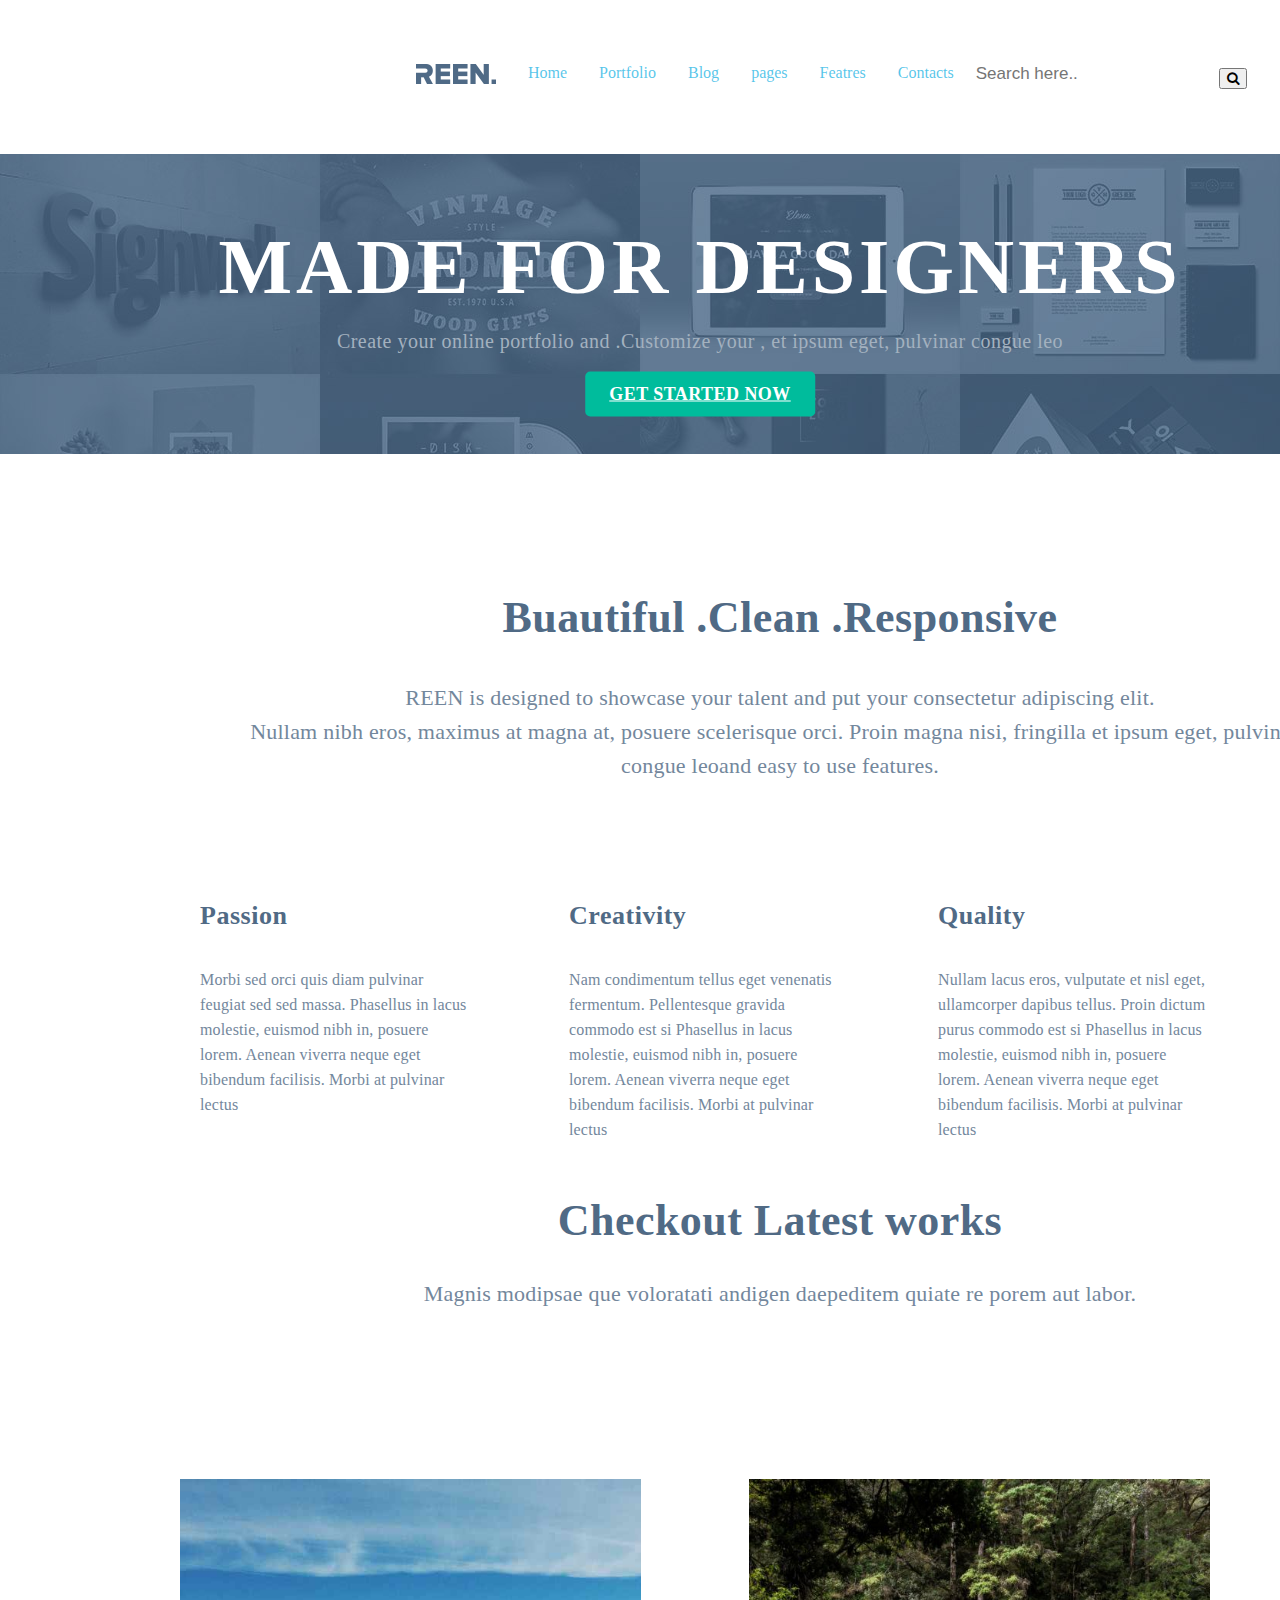
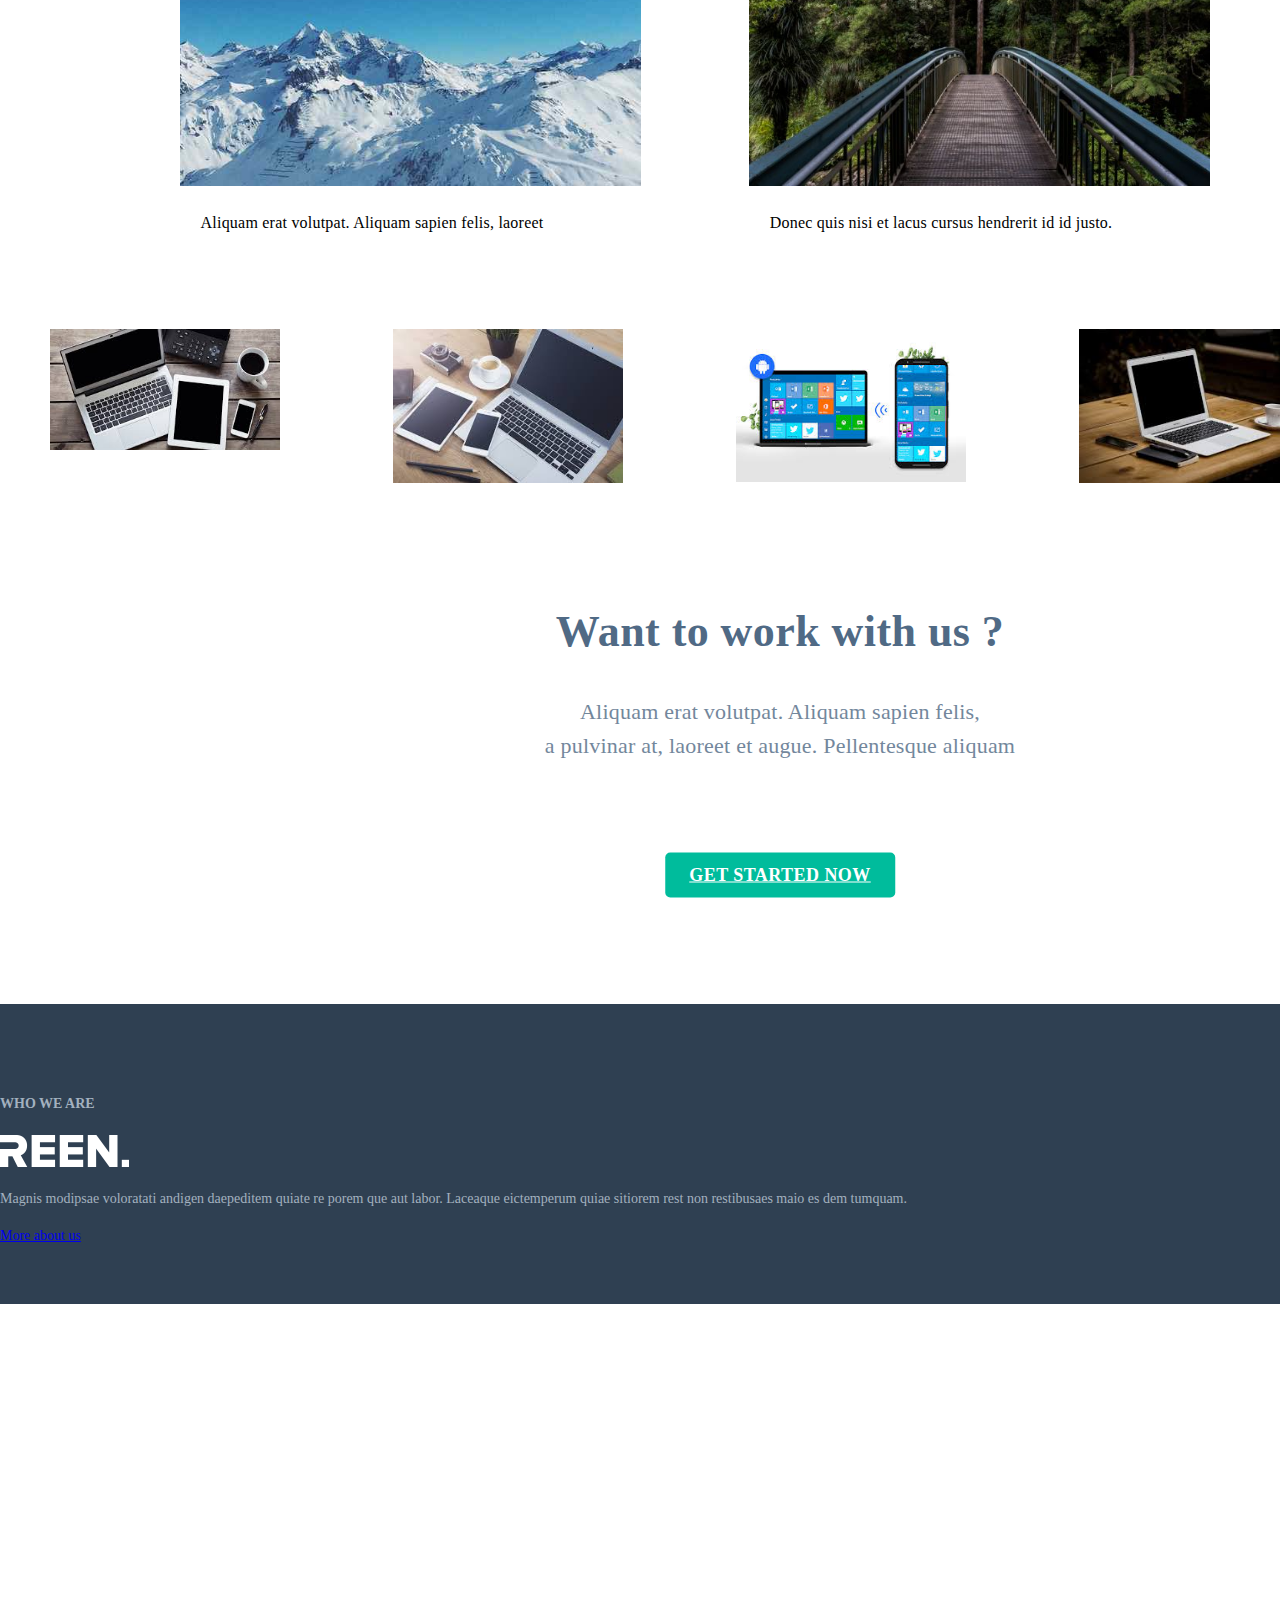
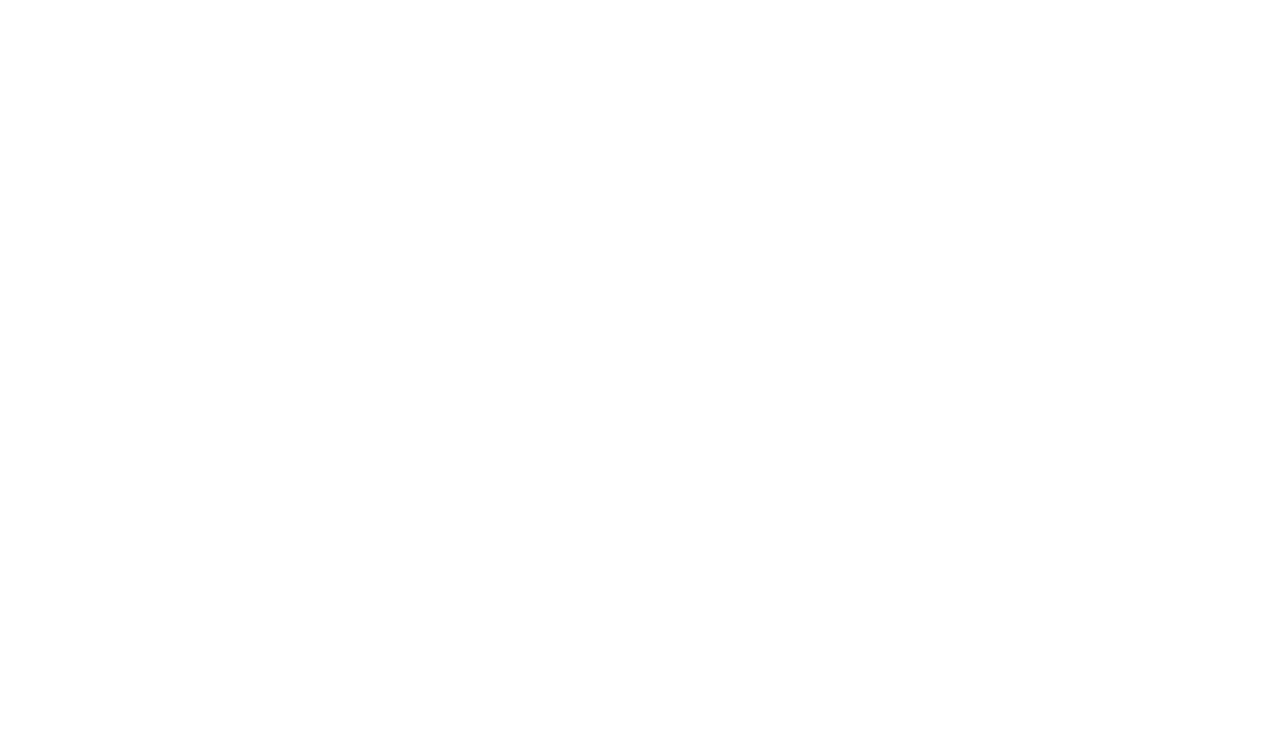
==== index.html @ 6cadb670 "first commit" ====
<!DOCTYPE html>
<html>

<head>
    <meta name="viewport" content="width=device-width, initial-scale=1">
    <link rel="stylesheet" href="assets/css/main.css">
    <link rel="stylesheet" href="https://cdnjs.cloudflare.com/ajax/libs/font-awesome/4.7.0/css/font-awesome.min.css">
</head>

<body>

    <header>

        <div class="container">

            <ul>
                <li>
                    <a class="navbar-brand" href="index.html"><img src="assets/images/logo.png" class="logo" alt=""></a>
                </li>
                <li><a class="active" href="#home">Home</a></li>
                <li><a href="#news">Portfolio </a></li>
                <li>
                    <a href="#contact">Blog</a>
                </li>
                <li>
                    <a href="#about">pages</a>
                </li>
                <li>
                    <a href="#about">Featres</a>
                </li>
                <li>
                    <a href="#about">Contacts</a>
                </li>
                <li><input type="text" placeholder="Search here.."></li>
                <br>
                <li><button type="submit"><i class="fa fa-search"></i></button></li>

            </ul>
        </div>

    </header>

    <main>
        <section id="hero">
            <div class="item" style="background-image: url(assets/images/art/slider01.jpg);">


                <h1>Made for Designers</h1>
                <p>Create your online portfolio and .Customize your , et ipsum eget, pulvinar congue leo</p>
                <div class="btn"><a href="#">Get started now</a></div>
            </div>

            </div>

        </section>

        <section id="who-we-are">
            <div>
                <div class="beautiful">


                    <h2>Buautiful .Clean .Responsive</h2>
                    <p>REEN is designed to showcase your talent and put your consectetur adipiscing elit.<br> Nullam nibh eros, maximus at magna at, posuere scelerisque orci. Proin magna nisi, fringilla et ipsum eget, pulvinar ,
                        <br>congue leoand easy to use features. </p>

                </div>

                <div class="passion">


                    <h4>Passion</h4>
                    <p>Morbi sed orci quis diam pulvinar feugiat sed sed massa. Phasellus in lacus molestie, euismod nibh in, posuere lorem. Aenean viverra neque eget bibendum facilisis. Morbi at pulvinar lectus</p>

                </div>

                <div class="creativity">


                    <h4>Creativity</h4>
                    <p>Nam condimentum tellus eget venenatis fermentum. Pellentesque gravida commodo est si Phasellus in lacus molestie, euismod nibh in, posuere lorem. Aenean viverra neque eget bibendum facilisis. Morbi at pulvinar lectus</p>

                </div>


                <div class="quality">


                    <h4>Quality</h4>
                    <p>Nullam lacus eros, vulputate et nisl eget, ullamcorper dapibus tellus. Proin dictum purus commodo est si Phasellus in lacus molestie, euismod nibh in, posuere lorem. Aenean viverra neque eget bibendum facilisis. Morbi at pulvinar lectus</p>
                    <div class="btn"><a href="#">Get started now</a></div>
                </div>
            </div>

        </section>

        <section id="latest-works">
            <div class="background">
                <div class="checkout">


                    <h1>Checkout Latest works </h1>
                    <p>Magnis modipsae que voloratati andigen daepeditem quiate re porem aut labor. </p>

                </div>

                <div class="row">
                    <div class="column">
                        <img src="assets/images/art/img_snow.jpg" alt="Snow" style="width:120%">
                        <p>
                            Aliquam erat volutpat. Aliquam sapien felis, laoreet

                        </p>
                    </div>
                    <div class="column">
                        <img src="assets/images/art/img_forest.jpg" alt="Forest" style="width:120%">
                        <p>
                            Donec quis nisi et lacus cursus hendrerit id id justo.

                        </p>
                    </div>

                </div>

                <br>
                <br>
                <br>
                <br>

                <br>
                <br>
                <br>
                <br>
                <br>
                <br>
                <br>
                <br>

                <br>
                <br>
                <br>
                <br>
                <br>
                <br>
                <br>
                <br>

                <br>
                <br>
                <br>
                <br>

                <div class="row02">
                    <div class="column02">
                        <img src="assets/images/art/mobile01.jpg" alt="Snow" style="width:80%">

                    </div>
                    <div class="column02">
                        <img src="assets/images/art/mobile02.jpg" alt="Forest" style="width:80%">

                    </div>
                    <div class="column02">
                        <img src="assets/images/art/mobile003.jpg" alt="Forest" style="width:80%">

                    </div>
                    <div class="column02">
                        <img src="assets/images/art/mobile004.jpg" alt="Forest" style="width:80%">

                    </div>

                </div>









            </div>



        </section>
        <br>
        <br>
        <br>
        <br>

        <br>
        <br>
        <br>
        <section id="want-to-work">
            <div>
                <div>
                    <div class="want">


                        <h2>Want to work with us ?</h2>
                        <p>Aliquam erat volutpat. Aliquam sapien felis,
                            <br>a pulvinar at, laoreet et augue. Pellentesque aliquam
                        </p>

                        <div class="btn"><a href="#">Get started now</a></div>


                    </div>

                </div>
            </div>


        </section>

    </main>
    <br>
    <br>
    <br>
    <br>
    <br>
    <br>
    <br>
    <div class="footcolor">
        <footer class="dark-bg">
            <div class="container inner">
                <div class="row">
                    <div class="inner">
                        <h4>Who we are</h4>
                        <a href="index.html"><img class="logo img-intext" src="assets/images/logofoot.png" alt="www"></a>
                        <p>Magnis modipsae voloratati andigen daepeditem quiate re porem que aut labor. Laceaque eictemperum quiae sitiorem rest non restibusaes maio es dem tumquam.</p><a href="about.html" class="txt-btn">More about us</a>
                    </div>





                </div>

            </div>


        </footer>

    </div>

</body>

</html>
---- assets/css/main.css ----
body {
        margin: 0;
        width: 1920px;
        height: 3905px;
        background-color: #ffffff;
        background-color: #ffffff;
    }
    /* .background {
        width: 1400px;
        height: 300px;
        background-color: #f2f5f7;
        background-color: #f2f5f7;
    } */
    
    ul {
        list-style-type: none;
        margin: 50px 0 0 400px;
        padding: 0;
        overflow: hidden;
        background-color: white;
        position: fixed;
        top: 0;
        width: 100%;
        position: -webkit-sticky;
        /* Safari */
        position: sticky;
        top: 0;
        /* color: rgba(7, 172, 223, 0.698); */
    }
    
    li {
        float: left;
    }
    
    li a {
        display: block;
        color: rgba(7, 172, 223, 0.698);
        text-align: center;
        padding: 14px 16px;
        text-decoration: none;
    }
    
    li a:hover:not(.active) {
        background-color: #111;
    }
    /* .active {
    background-color: #4CAF50;
} */
    
    li input[type=text] {
        float: right;
        padding: 6px;
        margin-top: 8px;
        margin-right: 16px;
        border: none;
        font-size: 17px;
    }
    
    #hero h1 {
        font-size: 78px;
        line-height: 110%;
        font-weight: 900;
        letter-spacing: .05em;
        text-transform: uppercase;
        margin-bottom: 0;
        -webkit-transition: font 200ms ease-out;
        -moz-transition: font 200ms ease-out;
        -o-transition: font 200ms ease-out;
        transition: font 200ms ease-out
    }
    /* Style for "Made for D" */
    
    .item {
        width: 1400px;
        height: 300px;
        color: #a3b1bf;
        font-family: "Source Sans Pro";
        font-size: 20px;
        font-weight: 400;
        position: relative;
    }
    /* Text style for "Made for D" */
    
    .item h1 {
        color: #ffffff;
        font-family: "Lato - Black";
        font-size: 58px;
        font-weight: 700;
        letter-spacing: 4.68px;
        line-height: 88px;
        text-transform: uppercase;
        padding: 70px 0 0 0;
        text-align: center;
    }
    /* Text style for "Create you" */
    
    .item p {
        font-family: "Source Sans Pro";
        font-weight: 200;
        letter-spacing: 0.48px;
        line-height: 23px;
        text-align: center;
        padding: 0 0 70px 0;
        text-align: center;
    }
    
    .item .btn {
        position: absolute;
        top: 80%;
        left: 50%;
        transform: translate(-50%, -50%);
        -ms-transform: translate(-50%, -50%);
        background-color: #00bc9c;
        color: white;
        font-size: 16px;
        padding: 12px 24px;
        border: none;
        cursor: pointer;
        border-radius: 5px;
        text-align: center;
    }
    
    .btn a {
        width: 156px;
        height: 13px;
        color: #ffffff;
        font-family: "Source Sans Pro";
        font-size: 18px;
        font-weight: 700;
        text-transform: uppercase;
        /* Text style for "G, et star" */
        letter-spacing: 0.45px;
    }
    /* // Style for "Beautiful." */
    
    .beautiful {
        width: 1400px;
        height: 300px;
        color: #73879c;
        font-family: "Source Sans Pro";
        font-size: 22px;
        font-weight: 400;
        padding: 100px 0 10px 80px;
        text-justify: auto;
        text-align: center;
    }
    /* // Text style for "Beautiful." */
    
    .beautiful h2 {
        color: #506a85;
        font-family: Lato;
        font-size: 44px;
        font-weight: 700;
        letter-spacing: 0.44px;
        line-height: 54px;
    }
    /* // Text style for "REEN is a" */
    
    .beautiful p {
        font-family: "Source Sans Pro";
        font-weight: 400;
        letter-spacing: 0.22px;
        line-height: 34px;
    }
    
    .passion {
        width: 269px;
        height: 168px;
        color: #73879c;
        font-family: "Source Sans Pro";
        font-size: 16px;
        font-weight: 400;
        padding-left: 200px;
        float: left;
    }
    
    .passion h4 {
        color: #506a85;
        font-family: Lato;
        font-size: 26px;
        font-weight: 700;
        letter-spacing: 0.52px;
        line-height: 34px;
    }
    
    .passion p {
        font-family: "Source Sans Pro";
        font-weight: 400;
        letter-spacing: 0.16px;
        line-height: 25px;
    }
    
    .creativity {
        width: 269px;
        height: 168px;
        color: #73879c;
        font-family: "Source Sans Pro";
        font-size: 16px;
        font-weight: 400;
        float: left;
        padding-left: 100px;
    }
    
    .creativity h4 {
        color: #506a85;
        font-family: Lato;
        font-size: 26px;
        font-weight: 700;
        letter-spacing: 0.52px;
        line-height: 34px;
    }
    
    .creativity p {
        font-family: "Source Sans Pro";
        font-weight: 400;
        letter-spacing: 0.16px;
        line-height: 25px;
    }
    
    .quality {
        width: 269px;
        height: 169px;
        color: #73879c;
        font-family: "Source Sans Pro";
        font-size: 16px;
        font-weight: 400;
        float: left;
        padding-left: 100px;
    }
    
    .quality h4 {
        color: #506a85;
        font-family: Lato;
        font-size: 26px;
        font-weight: 700;
        letter-spacing: 0.52px;
        line-height: 34px;
    }
    
    .quality p {
        font-family: "Source Sans Pro";
        font-weight: 400;
        letter-spacing: 0.16px;
        line-height: 25px;
    }
    
    .checkout {
        width: 1400px;
        height: 300px;
        color: #73879c;
        font-family: "Source Sans Pro";
        font-size: 22px;
        font-weight: 400;
        padding: 300px 0 10px 80px;
        text-justify: auto;
        text-align: center;
    }
    
    .checkout h1 {
        color: #506a85;
        font-family: Lato;
        font-size: 44px;
        font-weight: 700;
        letter-spacing: 0.44px;
        line-height: 54px;
    }
    
    .checkout p {
        font-family: "Source Sans Pro";
        font-weight: 400;
        letter-spacing: 0.22px;
        line-height: 34px;
    }
    /* * {
        box-sizing: border-box;
    } */
    
    .column {
        float: left;
        width: 20%;
        padding: 5px 5px 5px 180px;
    }
    /* Clearfix (clear floats) */
    
    .column p {
        text-align: center;
        font-family: "Source Sans Pro";
        font-weight: 400;
        letter-spacing: 0.22px;
        line-height: 34px;
    }
    
    .row::after {
        content: "";
        clear: both;
        display: inline-block;
    }
    
    .column02 {
        float: left;
        width: 15%;
        padding: 5px 5px 5px 50px;
    }
    
    .row02::after {
        content: "";
        clear: both;
        display: inline-block;
    }
    
    .want {
        width: 1400px;
        height: 300px;
        color: #73879c;
        font-family: "Source Sans Pro";
        font-size: 22px;
        font-weight: 400;
        padding: 100px 0 10px 80px;
        text-justify: auto;
        text-align: center;
    }
    
    .want h2 {
        color: #506a85;
        font-family: Lato;
        font-size: 44px;
        font-weight: 700;
        letter-spacing: 0.44px;
        line-height: 54px;
    }
    
    .want p {
        font-family: "Source Sans Pro";
        font-weight: 400;
        letter-spacing: 0.22px;
        line-height: 34px;
    }
    
    .want .btn {
        position: relative;
        top: 30%;
        left: 50%;
        transform: translate(-50%, -50%);
        -ms-transform: translate(-50%, -50%);
        background-color: #00bc9c;
        color: white;
        font-size: 16px;
        padding: 12px 24px;
        border: none;
        cursor: pointer;
        border-radius: 5px;
        text-align: center;
        width: fit-content;
    }
    
    .btn a {
        width: 156px;
        height: 13px;
        color: #ffffff;
        font-family: "Source Sans Pro";
        font-size: 18px;
        font-weight: 700;
        text-transform: uppercase;
        /* Text style for "G, et star" */
        letter-spacing: 0.45px;
    }
    
    footer {
        font-size: 14px;
        line-height: 22px
    }
    
    footer.dark-bg {
        color: #a3b1bf
    }
    
    footer .inner {
        padding-top: 45px;
        padding-bottom: 35px
    }
    
    footer .container>.row {
        margin-left: -25px;
        margin-right: -25px
    }
    
    footer .row .inner {
        padding: 25px
    }
    
    footer .logo {
        height: auto;
        max-height: 100%
    }
    
    footer h4 {
        text-transform: uppercase;
        margin-bottom: 20px
    }
    
    footer p {
        margin-bottom: 15px
    }
    
    .footcolor {
        width: 1400px;
        height: 300px;
        background-color: #2f4052;
        background-color: #2f4052;
    }
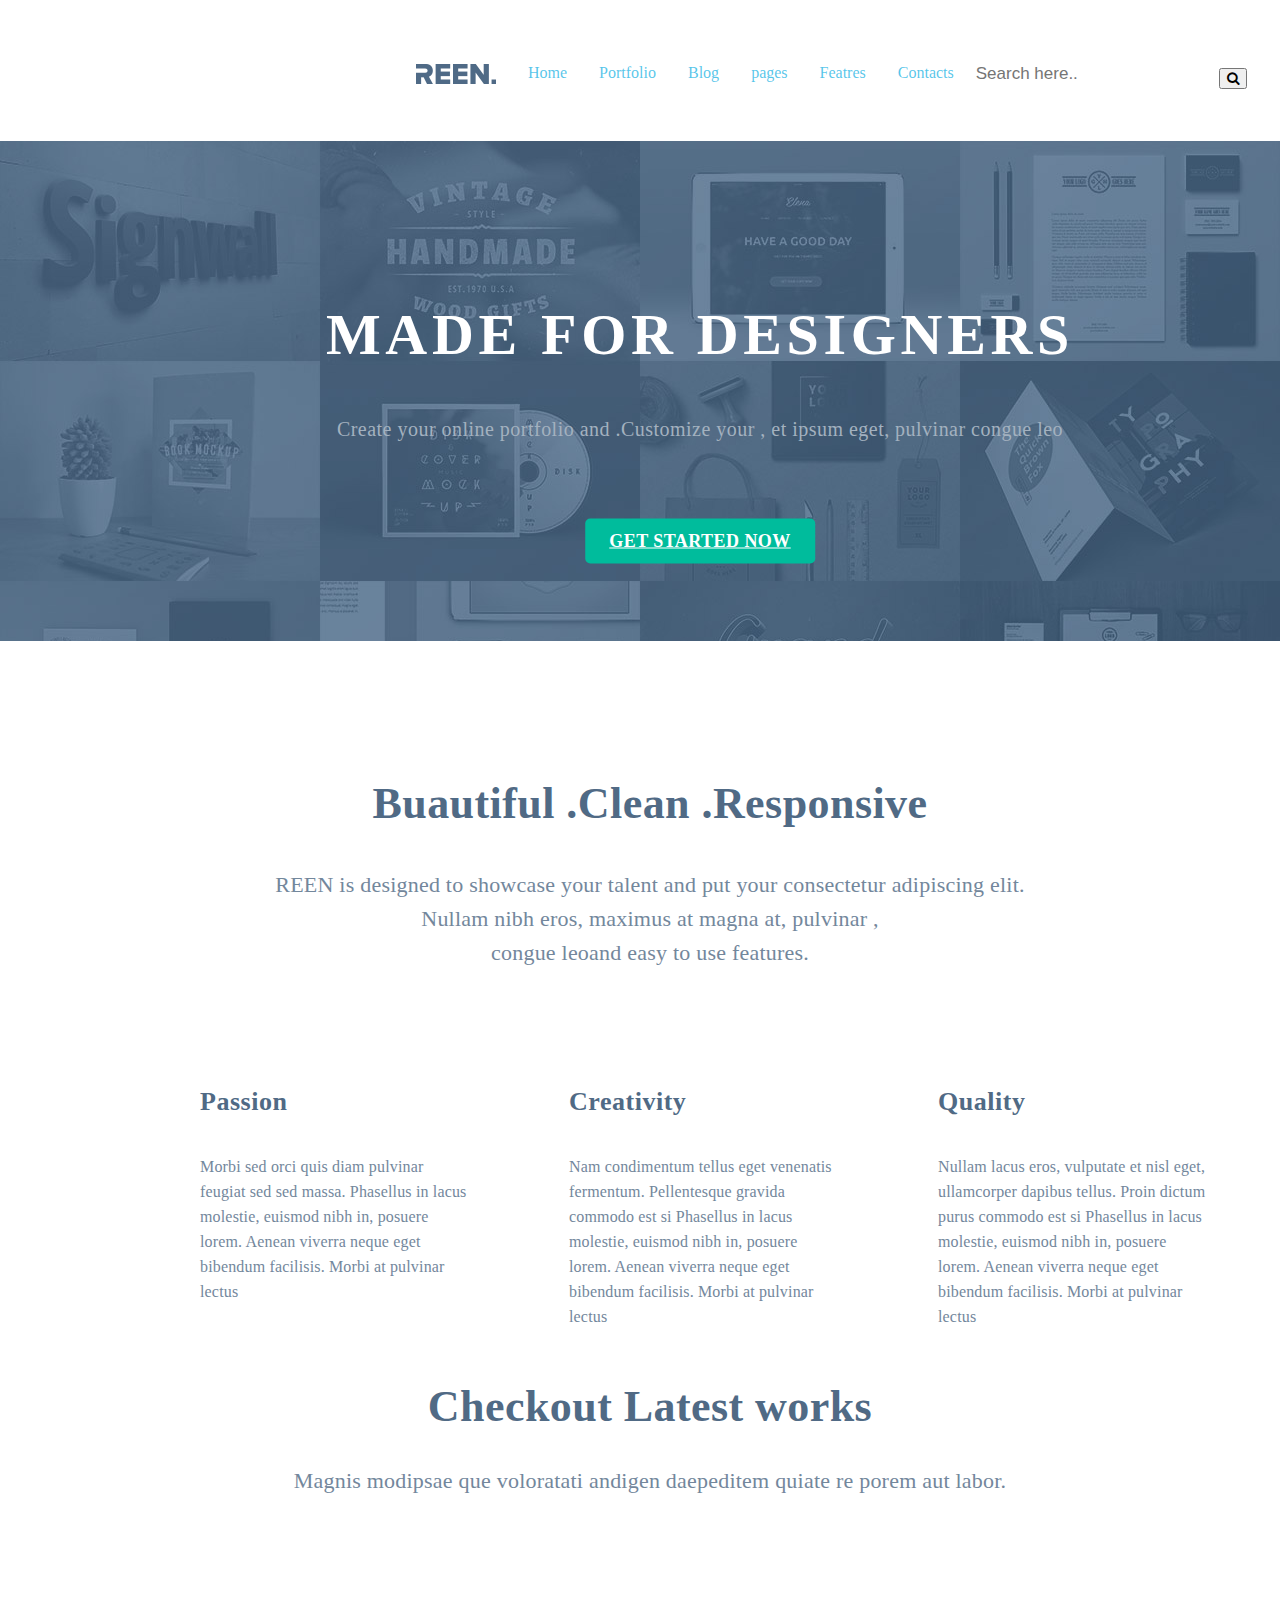
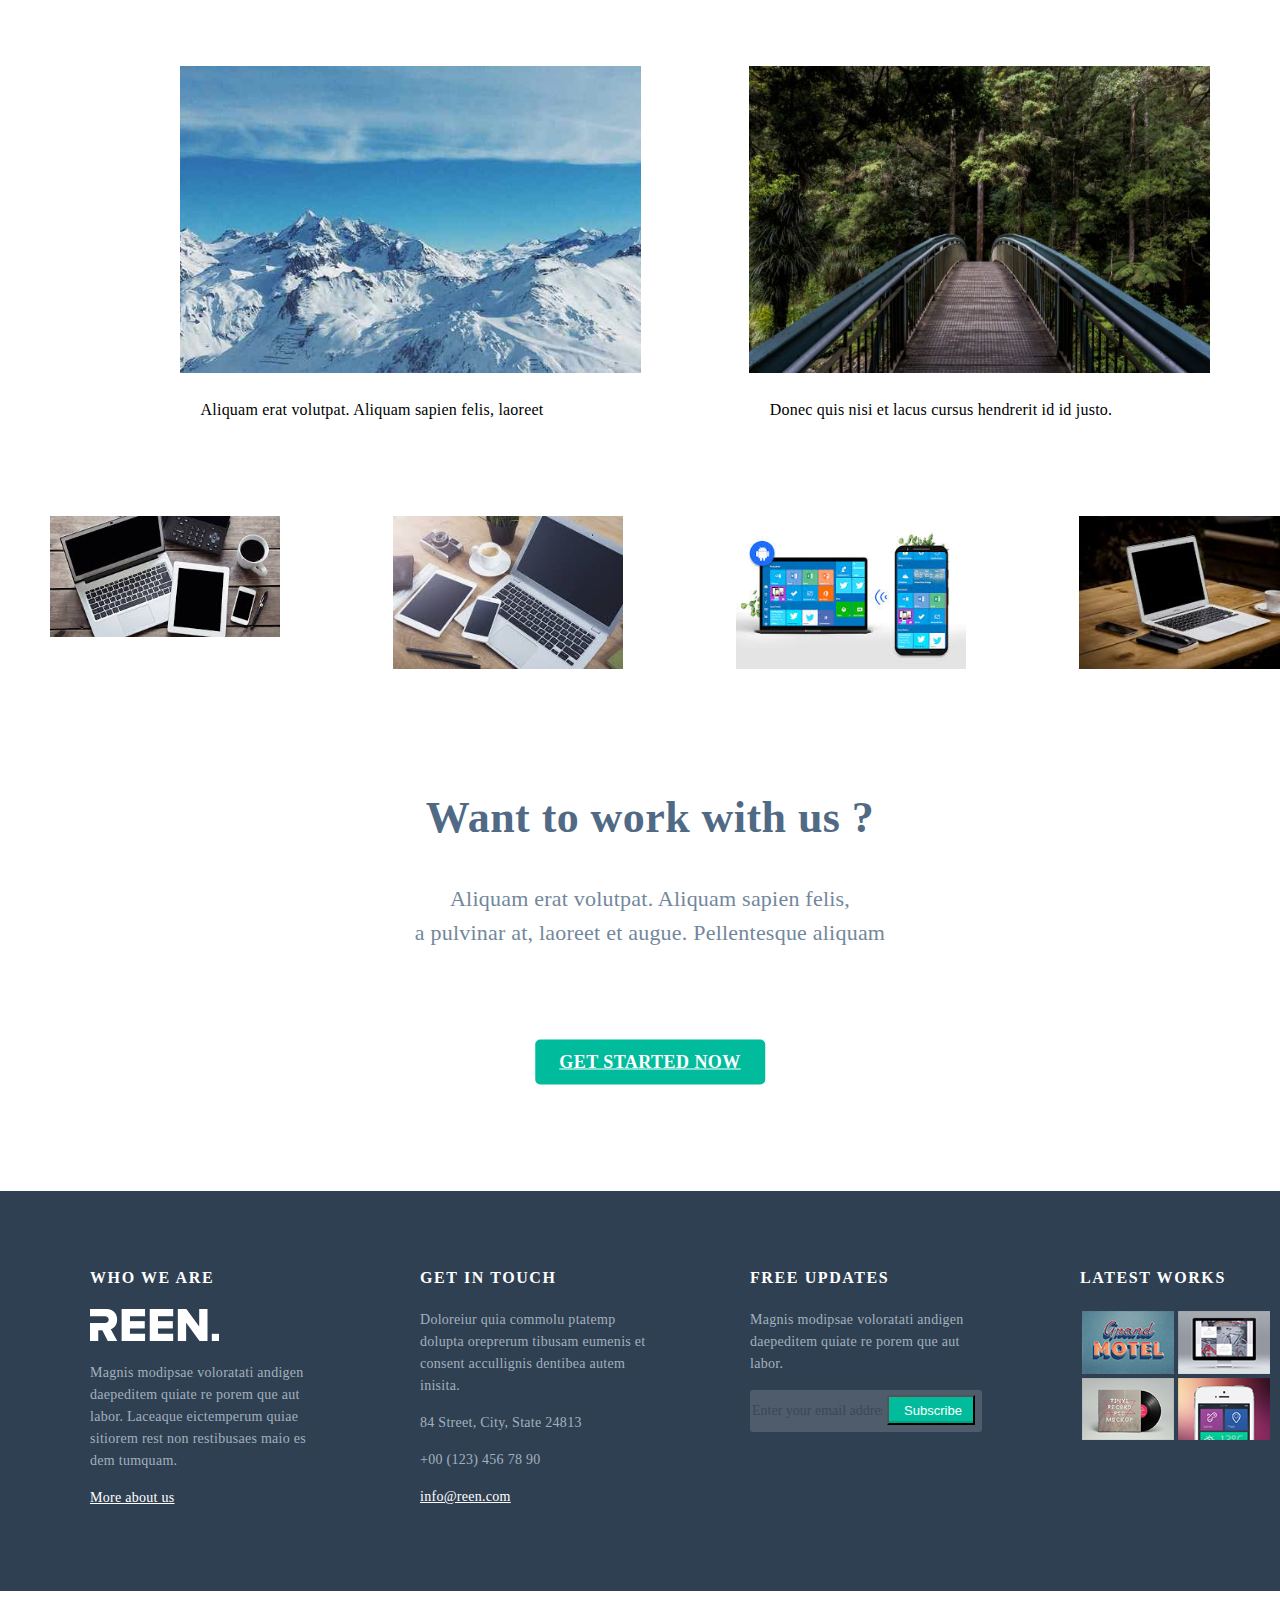
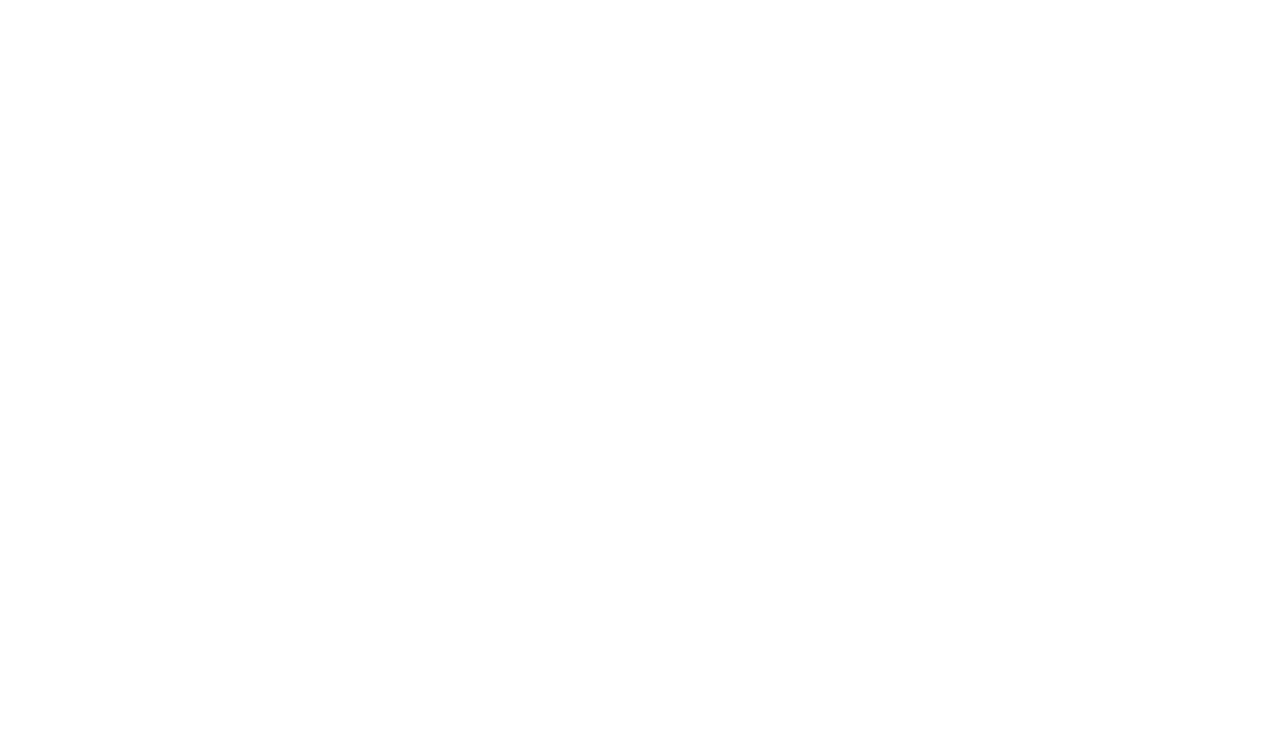
==== commit f2334043: "new things added" ====
--- a/index.html
+++ b/index.html
@@ -60,7 +60,7 @@
 
 
                     <h2>Buautiful .Clean .Responsive</h2>
-                    <p>REEN is designed to showcase your talent and put your consectetur adipiscing elit.<br> Nullam nibh eros, maximus at magna at, posuere scelerisque orci. Proin magna nisi, fringilla et ipsum eget, pulvinar ,
+                    <p>REEN is designed to showcase your talent and put your consectetur adipiscing elit.<br> Nullam nibh eros, maximus at magna at, pulvinar ,
                         <br>congue leoand easy to use features. </p>
 
                 </div>
@@ -87,7 +87,7 @@
 
                     <h4>Quality</h4>
                     <p>Nullam lacus eros, vulputate et nisl eget, ullamcorper dapibus tellus. Proin dictum purus commodo est si Phasellus in lacus molestie, euismod nibh in, posuere lorem. Aenean viverra neque eget bibendum facilisis. Morbi at pulvinar lectus</p>
-                    <div class="btn"><a href="#">Get started now</a></div>
+
                 </div>
             </div>
 
@@ -227,10 +227,61 @@
                     <div class="inner">
                         <h4>Who we are</h4>
                         <a href="index.html"><img class="logo img-intext" src="assets/images/logofoot.png" alt="www"></a>
-                        <p>Magnis modipsae voloratati andigen daepeditem quiate re porem que aut labor. Laceaque eictemperum quiae sitiorem rest non restibusaes maio es dem tumquam.</p><a href="about.html" class="txt-btn">More about us</a>
-                    </div>
-
-
+                        <p>Magnis modipsae voloratati andigen daepeditem quiate re porem que aut labor. Laceaque eictemperum quiae sitiorem rest non restibusaes maio es dem tumquam.</p>
+                        <a href="about.html">More about us</a>
+                    </div>
+
+                    <div class="inner">
+                        <h4>Get In Touch</h4>
+                        <p>Doloreiur quia commolu ptatemp dolupta oreprerum tibusam eumenis et consent accullignis dentibea autem inisita.</p>
+
+                        <p> 84 Street, City, State 24813</p>
+
+                        <p>+00 (123) 456 78 90</p>
+
+                        <a href="#"> info@reen.com</a>
+
+                        <!-- <ul class="contacts ">
+                            <li> 84 Street, City, State 24813</li>
+                            <li> +00 (123) 456 78 90</li>
+                            <li><a href="# "><i></i> info@reen.com</a></li>
+                        </ul> -->
+                    </div>
+                    <div class="inner">
+                        <h4>Free Updates</h4>
+
+                        <p>Magnis modipsae voloratati andigen daepeditem quiate re porem que aut labor. </p>
+                        <form id="newsletter" class="form-inline newsletter" role="form">
+                            <label class="sr-only" for="exampleInputEmail">Email address</label>
+                            <input type="email" class="form-control" id="exampleInputEmail" placeholder="Enter your email address">
+                            <button type="submit" class="btn btn-submit">Subscribe</button></form>
+
+                    </div>
+                    <div class="inner">
+                        <h4>Latest works</h4>
+                        <div class="thumbsgroup">
+                            <div class="thumb">
+
+                                <img src="assets/images/art/work02.png " alt=" ">
+
+                            </div>
+                            <div class="thumb">
+
+                                <img src="assets/images/art/work03.png " alt=" ">
+
+                            </div>
+                            <div class="thumb">
+
+                                <a href="portfolio-post.html "><img src="assets/images/art/work07.png " alt=" "></a>
+
+                            </div>
+                            <div class="thumb">
+
+                                <a href="portfolio-post.html "><img src="assets/images/art/work01.png " alt=" "></a>
+
+                            </div>
+                        </div>
+                    </div>
 
 
 
--- a/assets/css/main.css
+++ b/assets/css/main.css
@@ -55,8 +55,7 @@
         border: none;
         font-size: 17px;
     }
-    
-    #hero h1 {
+    /* #hero h1 {
         font-size: 78px;
         line-height: 110%;
         font-weight: 900;
@@ -66,13 +65,14 @@
         -webkit-transition: font 200ms ease-out;
         -moz-transition: font 200ms ease-out;
         -o-transition: font 200ms ease-out;
-        transition: font 200ms ease-out
-    }
+        transition: font 200ms ease-out;
+        padding-top: 100px;
+    } */
     /* Style for "Made for D" */
     
     .item {
         width: 1400px;
-        height: 300px;
+        height: 500px;
         color: #a3b1bf;
         font-family: "Source Sans Pro";
         font-size: 20px;
@@ -89,7 +89,7 @@
         letter-spacing: 4.68px;
         line-height: 88px;
         text-transform: uppercase;
-        padding: 70px 0 0 0;
+        padding: 150px 0 0 0;
         text-align: center;
     }
     /* Text style for "Create you" */
@@ -134,13 +134,13 @@
     /* // Style for "Beautiful." */
     
     .beautiful {
-        width: 1400px;
+        width: 1300px;
         height: 300px;
         color: #73879c;
         font-family: "Source Sans Pro";
         font-size: 22px;
         font-weight: 400;
-        padding: 100px 0 10px 80px;
+        padding: 100px 0 10px 0px;
         text-justify: auto;
         text-align: center;
     }
@@ -245,13 +245,13 @@
     }
     
     .checkout {
-        width: 1400px;
+        width: 1300px;
         height: 300px;
         color: #73879c;
         font-family: "Source Sans Pro";
         font-size: 22px;
         font-weight: 400;
-        padding: 300px 0 10px 80px;
+        padding: 300px 0 10px 0px;
         text-justify: auto;
         text-align: center;
     }
@@ -309,13 +309,13 @@
     }
     
     .want {
-        width: 1400px;
+        width: 1300px;
         height: 300px;
         color: #73879c;
         font-family: "Source Sans Pro";
         font-size: 22px;
         font-weight: 400;
-        padding: 100px 0 10px 80px;
+        padding: 100px 0 10px 0px;
         text-justify: auto;
         text-align: center;
     }
@@ -367,16 +367,17 @@
     
     footer {
         font-size: 14px;
-        line-height: 22px
+        line-height: 22px;
     }
     
     footer.dark-bg {
-        color: #a3b1bf
+        color: #a3b1bf;
     }
     
     footer .inner {
         padding-top: 45px;
-        padding-bottom: 35px
+        padding-bottom: 35px;
+        padding-left: 15px;
     }
     
     footer .container>.row {
@@ -385,7 +386,15 @@
     }
     
     footer .row .inner {
-        padding: 25px
+        padding: 10px 0 100px 100px;
+        width: 230px;
+        height: 310px;
+        color: #a3b1bf;
+        font-family: "Source Sans Pro";
+        font-size: 14px;
+        font-weight: 400;
+        line-height: 22px;
+        float: left;
     }
     
     footer .logo {
@@ -395,16 +404,150 @@
     
     footer h4 {
         text-transform: uppercase;
-        margin-bottom: 20px
+        margin-bottom: 20px;
+        color: #ffffff;
+        font-family: Lato;
+        font-size: 16px;
+        font-weight: 700;
+        letter-spacing: 1.6px;
+        text-transform: uppercase;
     }
     
     footer p {
-        margin-bottom: 15px
+        margin-bottom: 15px;
+        font-family: "Source Sans Pro";
+        font-weight: 400;
+        letter-spacing: 0.28px;
+    }
+    
+    .inner a {
+        margin-bottom: 15px;
+        font-family: "Source Sans Pro";
+        font-weight: 400;
+        letter-spacing: 0.28px;
+        color: white;
     }
     
     .footcolor {
         width: 1400px;
-        height: 300px;
+        height: 400px;
         background-color: #2f4052;
         background-color: #2f4052;
-    }+    }
+    
+    aside .txt-btn {
+        font-size: 100%
+    }
+    
+    .txt-btn {
+        font-size: 105%;
+        font-weight: 700;
+        font-family: "Source Sans Pro";
+        font-size: 15px;
+        font-weight: 700;
+        letter-spacing: 0.3px;
+    }
+    
+    .txt-btn:after {
+        /* font-family: 'fontello'; */
+        font-size: 75%;
+        content: '\e846';
+        margin-left: 7px;
+        -webkit-transition: all 200ms ease-out;
+        -moz-transition: all 200ms ease-out;
+        -o-transition: all 200ms ease-out;
+        transition: all 200ms ease-out
+    }
+    
+    .txt-btn:hover:after {
+        margin-left: 12px
+    }
+    /* .inner ul {} */
+    
+    ul.contacts {
+        padding-left: 0px;
+    }
+    
+    ul.contacts li {
+        margin-bottom: 10px;
+    }
+    
+    footer ul.contacts li {
+        margin-bottom: 2px;
+        padding-left: 5px;
+        float: bottom;
+    }
+    
+    .newsletter {
+        position: relative
+    }
+    
+    .newsletter input[type="email"] {
+        background: rgba(255, 255, 255, 0.15);
+        padding-right: 100px;
+        -webkit-border-radius: 3px;
+        border-radius: 3px;
+        border: 0;
+        color: #FFF!important;
+        width: 130px;
+        height: 40px;
+        background-color: #ffffff;
+        opacity: 0.15;
+    }
+    
+    .newsletter input[type="email"]:focus {
+        background: rgba(255, 255, 255, 0.20)
+    }
+    
+    .newsletter .btn-submit {
+        position: absolute;
+        right: 0;
+        top: 0;
+        padding-left: 10px;
+        margin-top: 5px;
+        margin-right: 5px;
+        color: #FFF!important;
+        line-height: 1;
+        width: 88px;
+        height: 30px;
+        box-shadow: inset 0 -2px 0 rgba(0, 0, 0, 0.15);
+        background-color: #00bc9c;
+        background-color: #00bc9c;
+    }
+    
+    footer .newsletter .btn-submit {
+        width: 88px;
+        height: 30px;
+        font-size: 13px;
+        padding-left: 10px;
+    }
+    
+    footer .form-control {
+        width: 151px;
+        height: 14px;
+        color: #828e99;
+        color: #a3b1bf;
+        font-family: "Source Sans Pro";
+        font-size: 14px;
+        font-weight: 400;
+        line-height: 22px;
+    }
+    
+    .thumb img {
+        float: left;
+        width: 40%;
+        padding: 2px;
+    }
+    /* footer .contacts {
+        float: bottom;
+    } */
+    /* footer .row .innerLatest {} */
+    /* Text style for "More about" */
+    /* font-family: "Source Sans Pro";
+    font-size: 15px;
+    font-weight: 700;
+    letter-spacing: 0.3px; */
+    /* font-family: "Source Sans Pro";
+    font-size: 15px;
+    font-weight: 700;
+    letter-spacing: 0.3px; */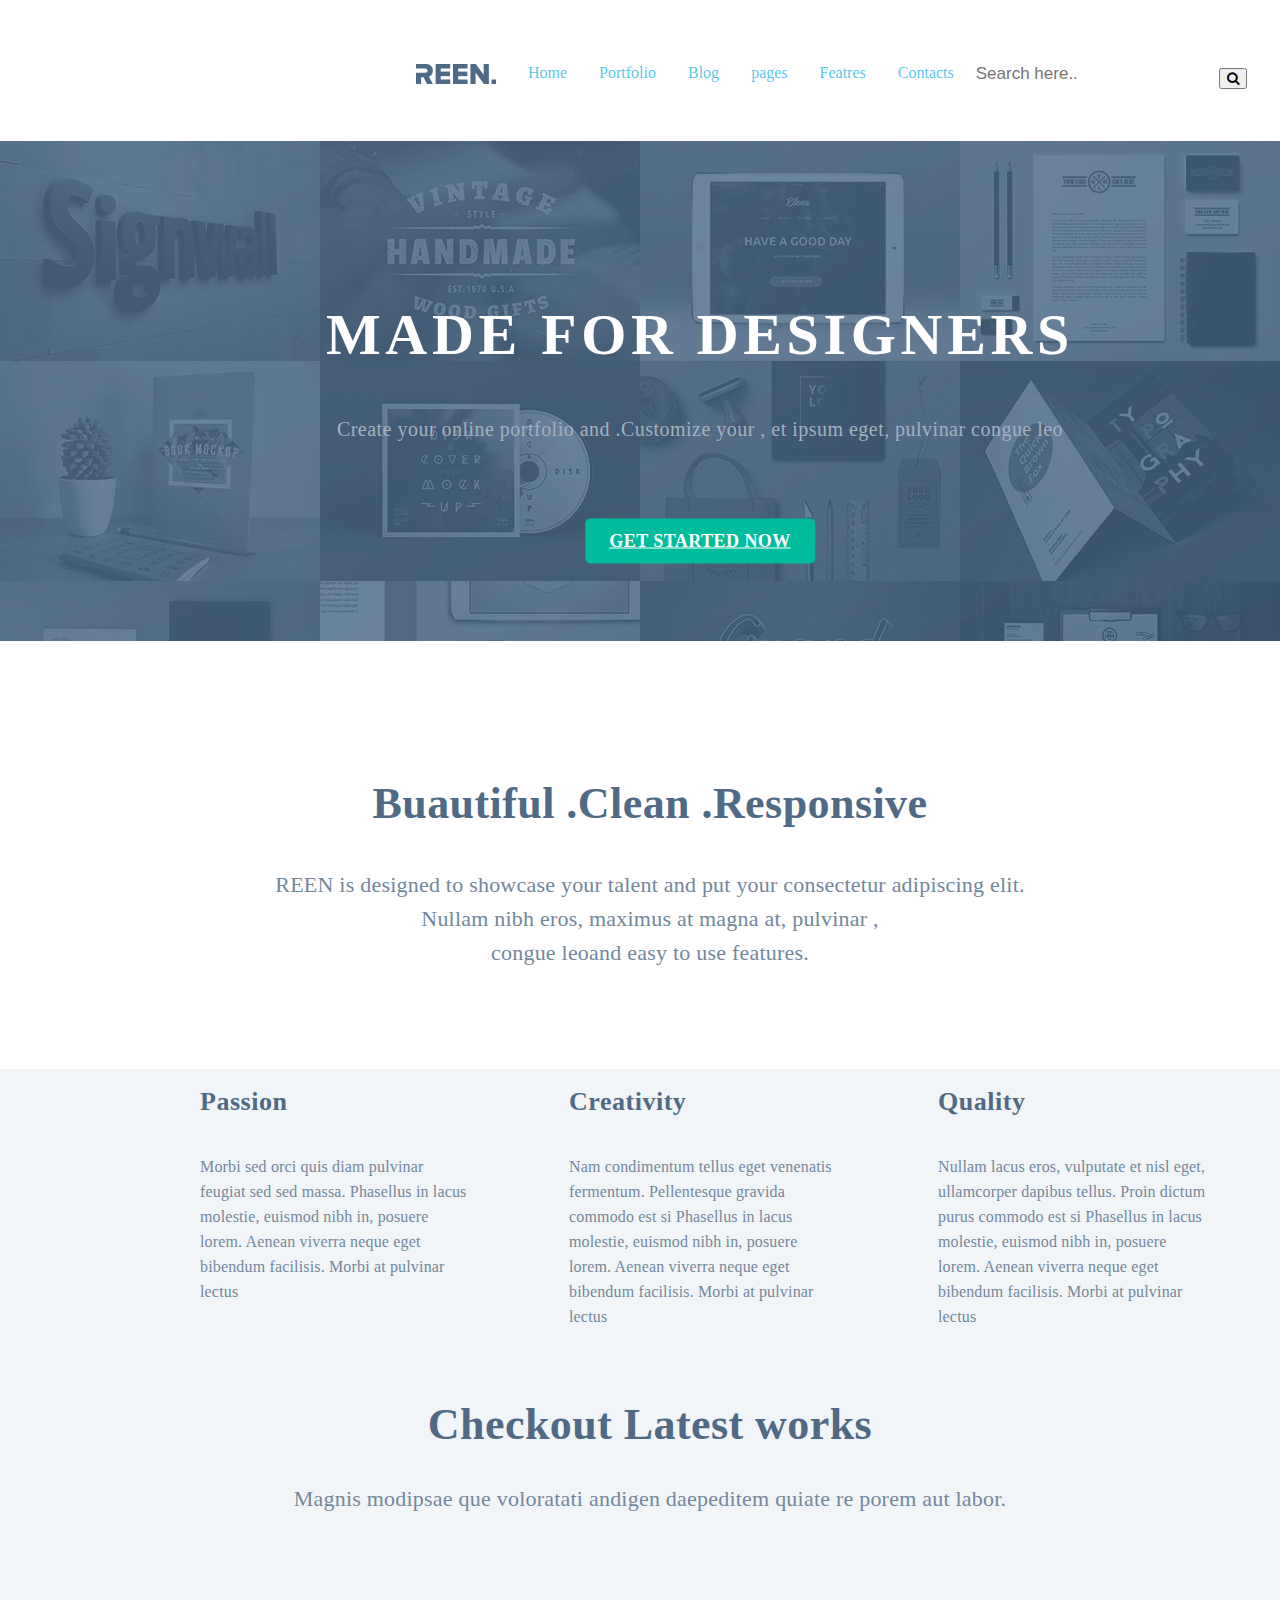
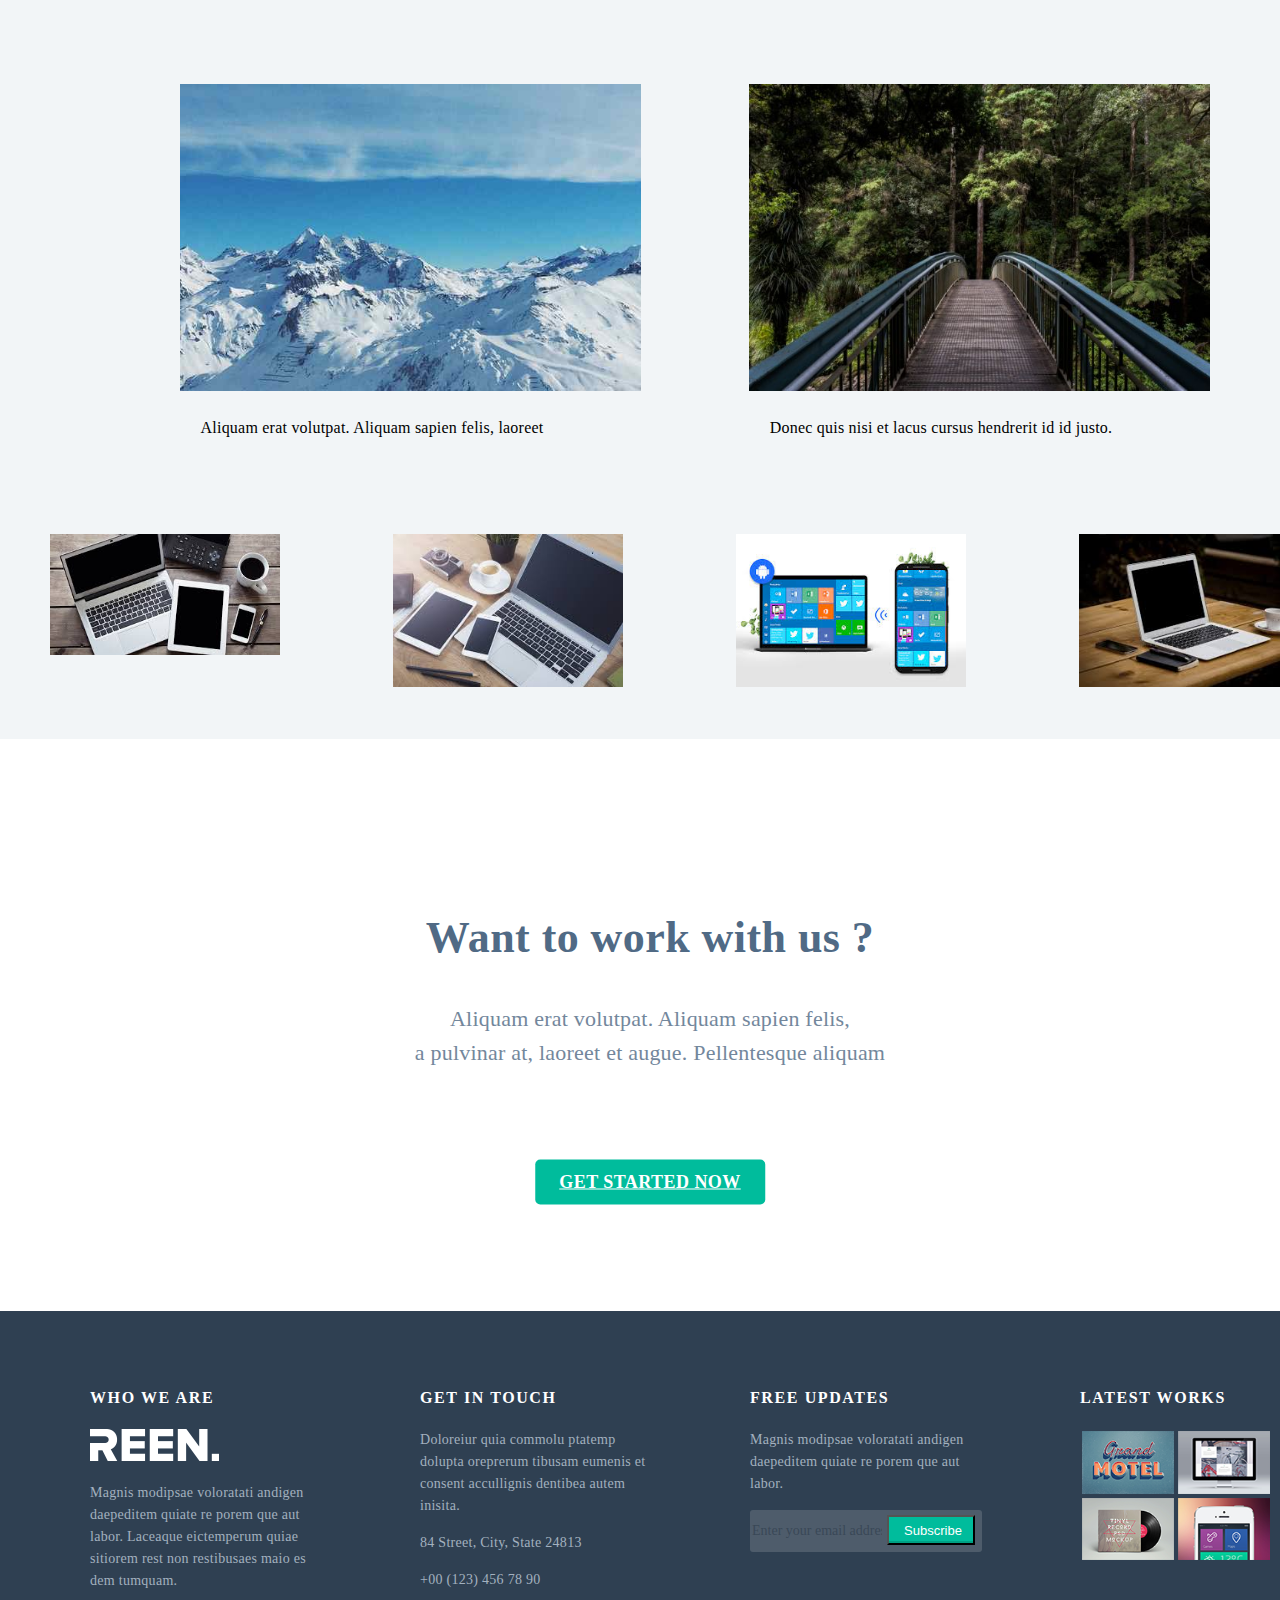
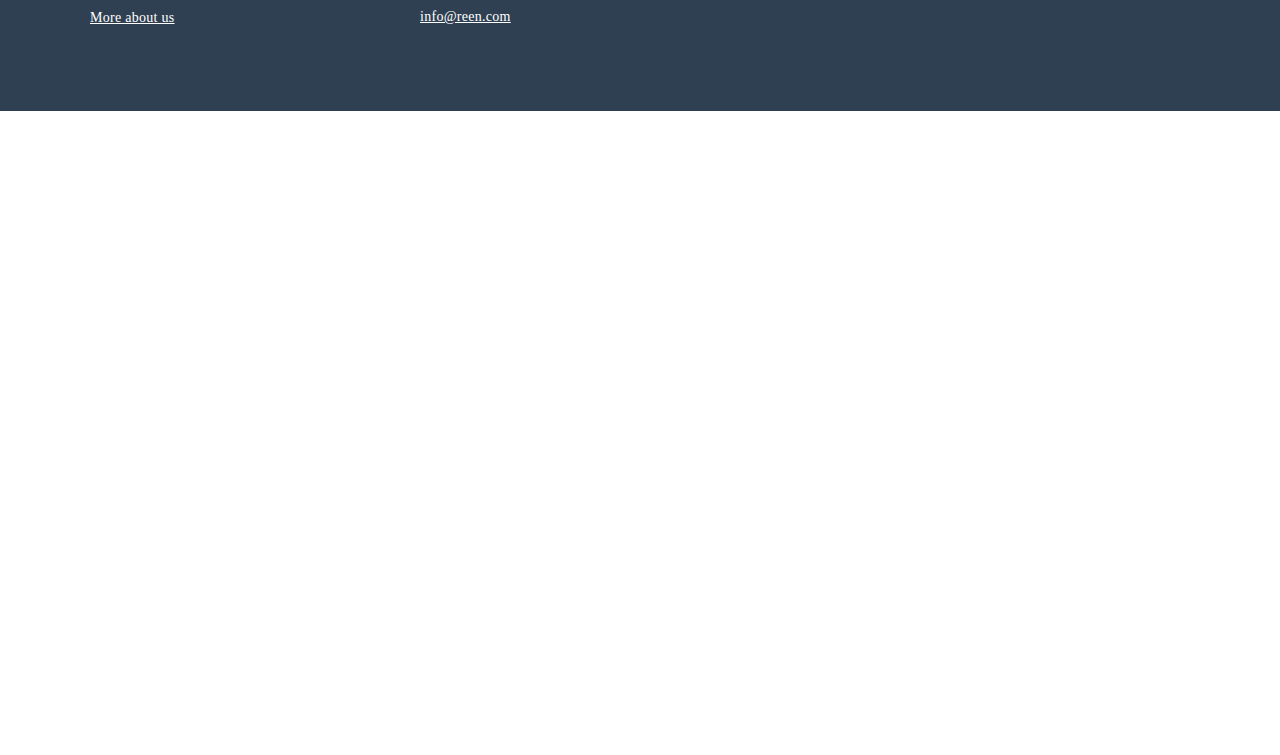
==== commit acdd6a1e: "new things added" ====
--- a/index.html
+++ b/index.html
@@ -92,7 +92,7 @@
             </div>
 
         </section>
-
+        <br>
         <section id="latest-works">
             <div class="background">
                 <div class="checkout">
@@ -184,12 +184,7 @@
         </section>
         <br>
         <br>
-        <br>
-        <br>
-
-        <br>
-        <br>
-        <br>
+
         <section id="want-to-work">
             <div>
                 <div>
--- a/assets/css/main.css
+++ b/assets/css/main.css
@@ -538,6 +538,12 @@
         width: 40%;
         padding: 2px;
     }
+    
+    #latest-works {
+        width: 1920px;
+        height: 1270px;
+        background-color: #f2f5f7;
+    }
     /* footer .contacts {
         float: bottom;
     } */
